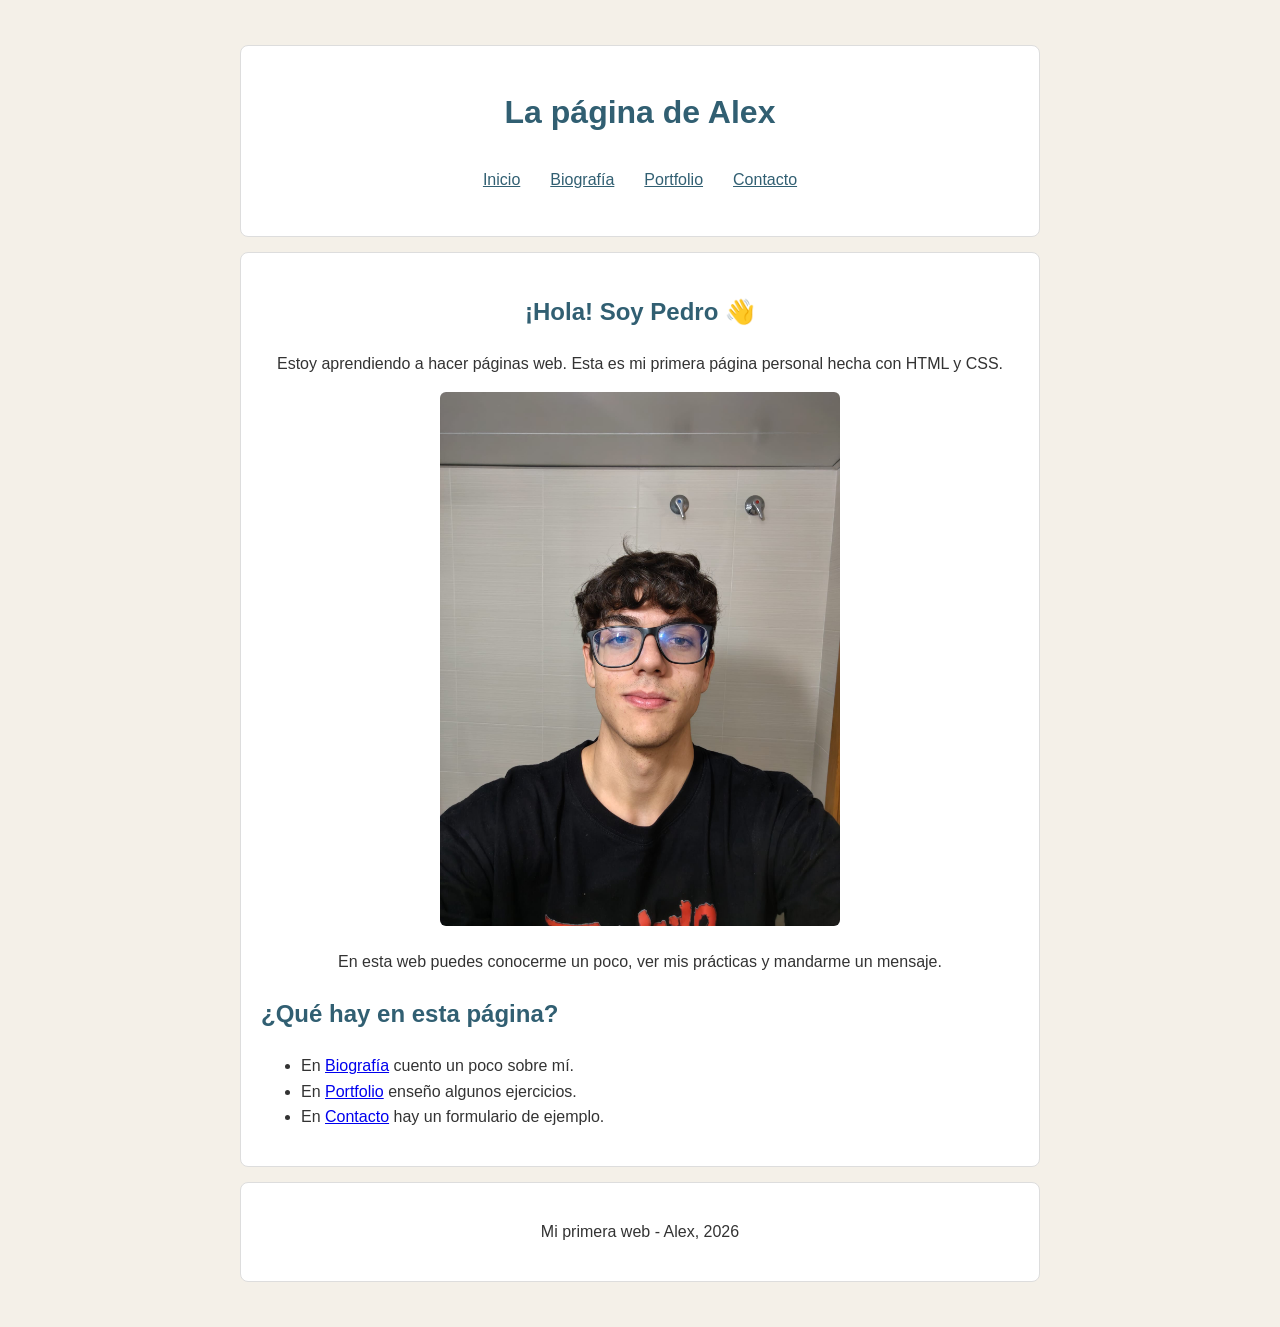
==== index.html @ 01e5ce1b "mi landing page version 1.0.0" ====
<!DOCTYPE html>
<html lang="es">
<head>
    <meta charset="UTF-8">
    <meta name="viewport" content="width=device-width, initial-scale=1.0">
    <title>Mi página personal</title>
    <link rel="stylesheet" href="css/style.css">
</head>
<body>
    <header>
        <h1>La página de Alex</h1>
        <nav>
            <ul>
                <li><a href="index.html">Inicio</a></li>
                <li><a href="biografia.html">Biografía</a></li>
                <li><a href="portfolio.html">Portfolio</a></li>
                <li><a href="contacto.html">Contacto</a></li>
            </ul>
        </nav>
    </header>

    <main>
        <section class="presentacion">
            <h2>¡Hola! Soy Pedro 👋</h2>
            <p>Estoy aprendiendo a hacer páginas web. Esta es mi primera página personal hecha con HTML y CSS.</p>
            <img src="./assets/mypicture.jpeg">
            <p>En esta web puedes conocerme un poco, ver mis prácticas y mandarme un mensaje.</p>
        </section>

        <section>
            <h2>¿Qué hay en esta página?</h2>
            <ul>
                <li>En <a href="biografia.html">Biografía</a> cuento un poco sobre mí.</li>
                <li>En <a href="portfolio.html">Portfolio</a> enseño algunos ejercicios.</li>
                <li>En <a href="contacto.html">Contacto</a> hay un formulario de ejemplo.</li>
            </ul>
        </section>
    </main>

    <footer>
        <p>Mi primera web - Alex, 2026</p>
    </footer>
</body>
</html>
---- css/style.css ----
/* Estos son algunos colores que uso en la página */
:root {
    --color-fondo: #f4f0e8;
    --color-caja: white;
    --color-texto: #333333;
    --color-enlace: #315f72;
    --color-boton: #e58b63;
}

/* Estilos generales */
* {
    box-sizing: border-box;
}

body {
    margin: 0;
    padding: 15px;
    background-color: var(--color-fondo);
    color: var(--color-texto);
    font-family: Arial, sans-serif;
    line-height: 1.6;
}

header,
main,
footer {
    max-width: 800px;
    margin: 15px auto;
    padding: 20px;
    background-color: var(--color-caja);
    border: 1px solid #dddddd;
    border-radius: 8px;
}

header {
    text-align: center;
}

h1,
h2,
h3 {
    color: var(--color-enlace);
}

nav ul {
    display: flex;
    flex-wrap: wrap;
    justify-content: center;
    gap: 10px;
    padding: 0;
    list-style: none;
}

nav a {
    display: inline-block;
    padding: 7px 10px;
    color: var(--color-enlace);
}

nav a:hover {
    color: #a4492e;
}

a:focus,
button:focus,
input:focus,
textarea:focus {
    outline: 2px solid var(--color-boton);
}

img {
    width: 100%;
    max-width: 400px;
    height: auto;
    border-radius: 6px;
}

.presentacion {
    text-align: center;
}

.proyecto {
    margin: 20px 0;
    padding: 15px;
    background-color: #f8f7f3;
    border: 1px solid #dddddd;
}

video,
audio {
    display: block;
    width: 100%;
    max-width: 500px;
    margin-bottom: 20px;
}

input,
textarea {
    width: 100%;
    max-width: 500px;
    padding: 10px;
    border: 1px solid #999999;
    border-radius: 4px;
    font: inherit;
}

button {
    padding: 10px 18px;
    border: 0;
    border-radius: 4px;
    background-color: var(--color-boton);
    color: white;
    font-size: 1rem;
    cursor: pointer;
}

button:hover {
    background-color: #c76e48;
}

footer {
    text-align: center;
}

@media (min-width: 700px) {
    body {
        padding: 30px;
    }

    .proyecto {
        display: inline-block;
        width: 48%;
        vertical-align: top;
    }
}
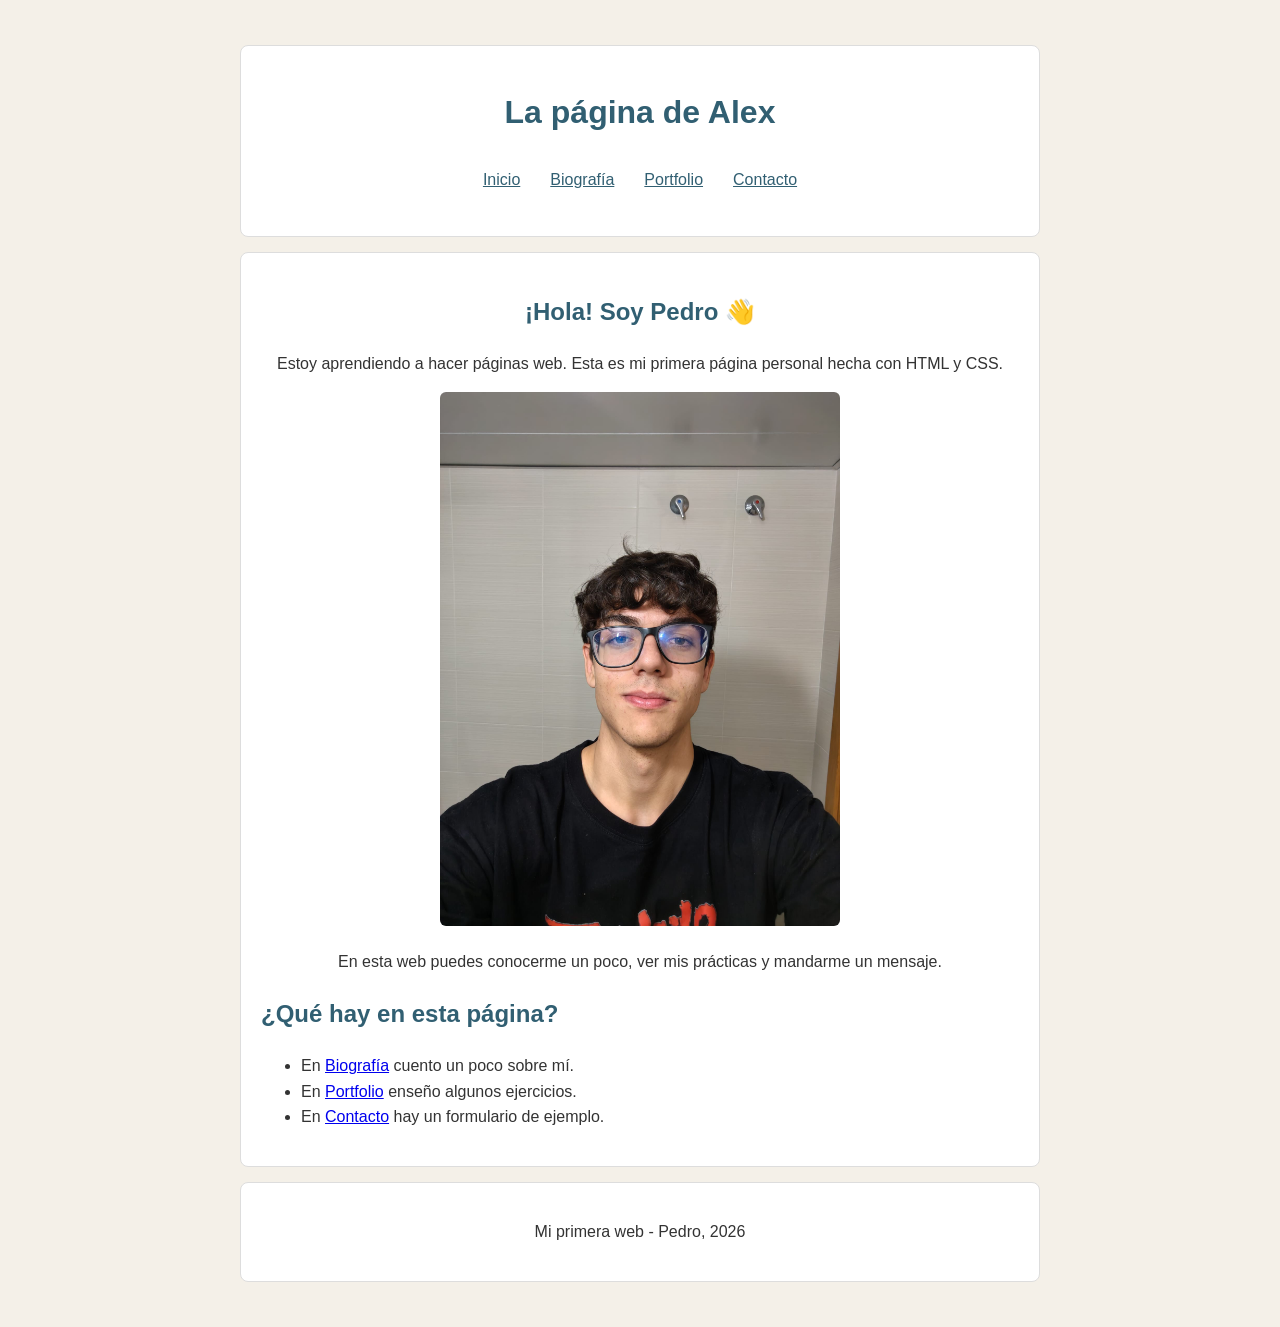
==== commit 71247368: "Adding photos and changing text version 1.0.1" ====
--- a/index.html
+++ b/index.html
@@ -38,7 +38,7 @@
     </main>
 
     <footer>
-        <p>Mi primera web - Alex, 2026</p>
+        <p>Mi primera web - Pedro, 2026</p>
     </footer>
 </body>
 </html>
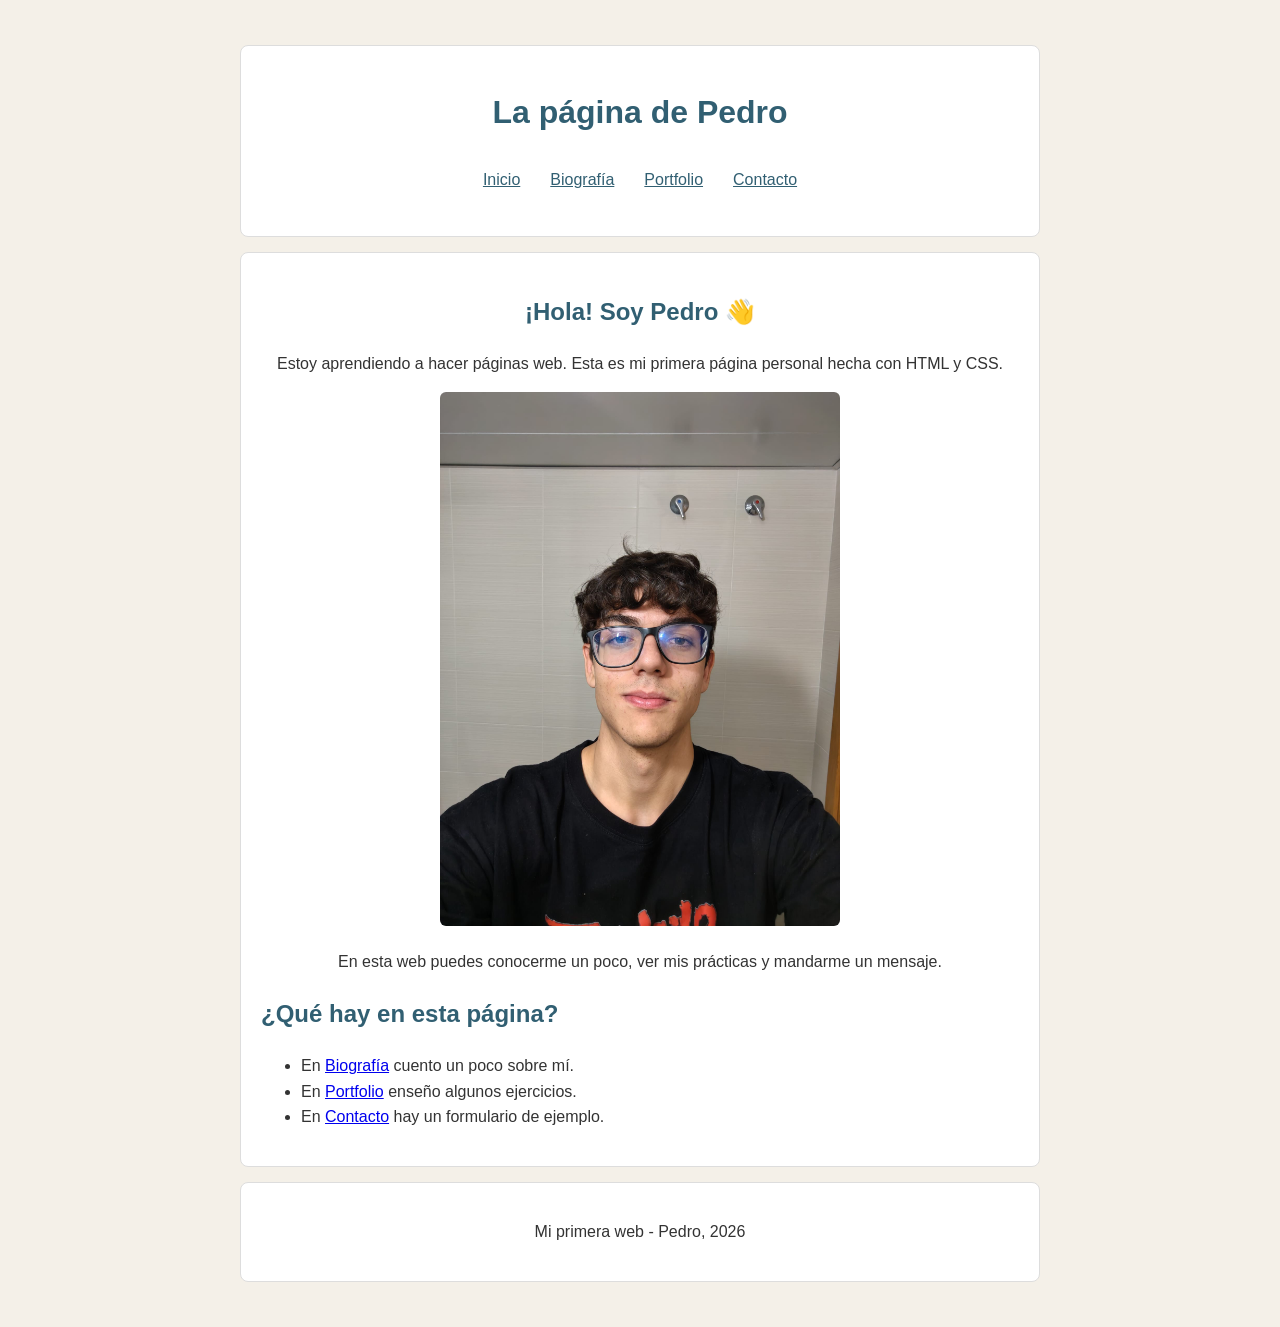
==== commit a50bec47: "Done with the final changes to the project, version 1.0.0" ====
--- a/index.html
+++ b/index.html
@@ -8,7 +8,7 @@
 </head>
 <body>
     <header>
-        <h1>La página de Alex</h1>
+        <h1>La página de Pedro</h1>
         <nav>
             <ul>
                 <li><a href="index.html">Inicio</a></li>
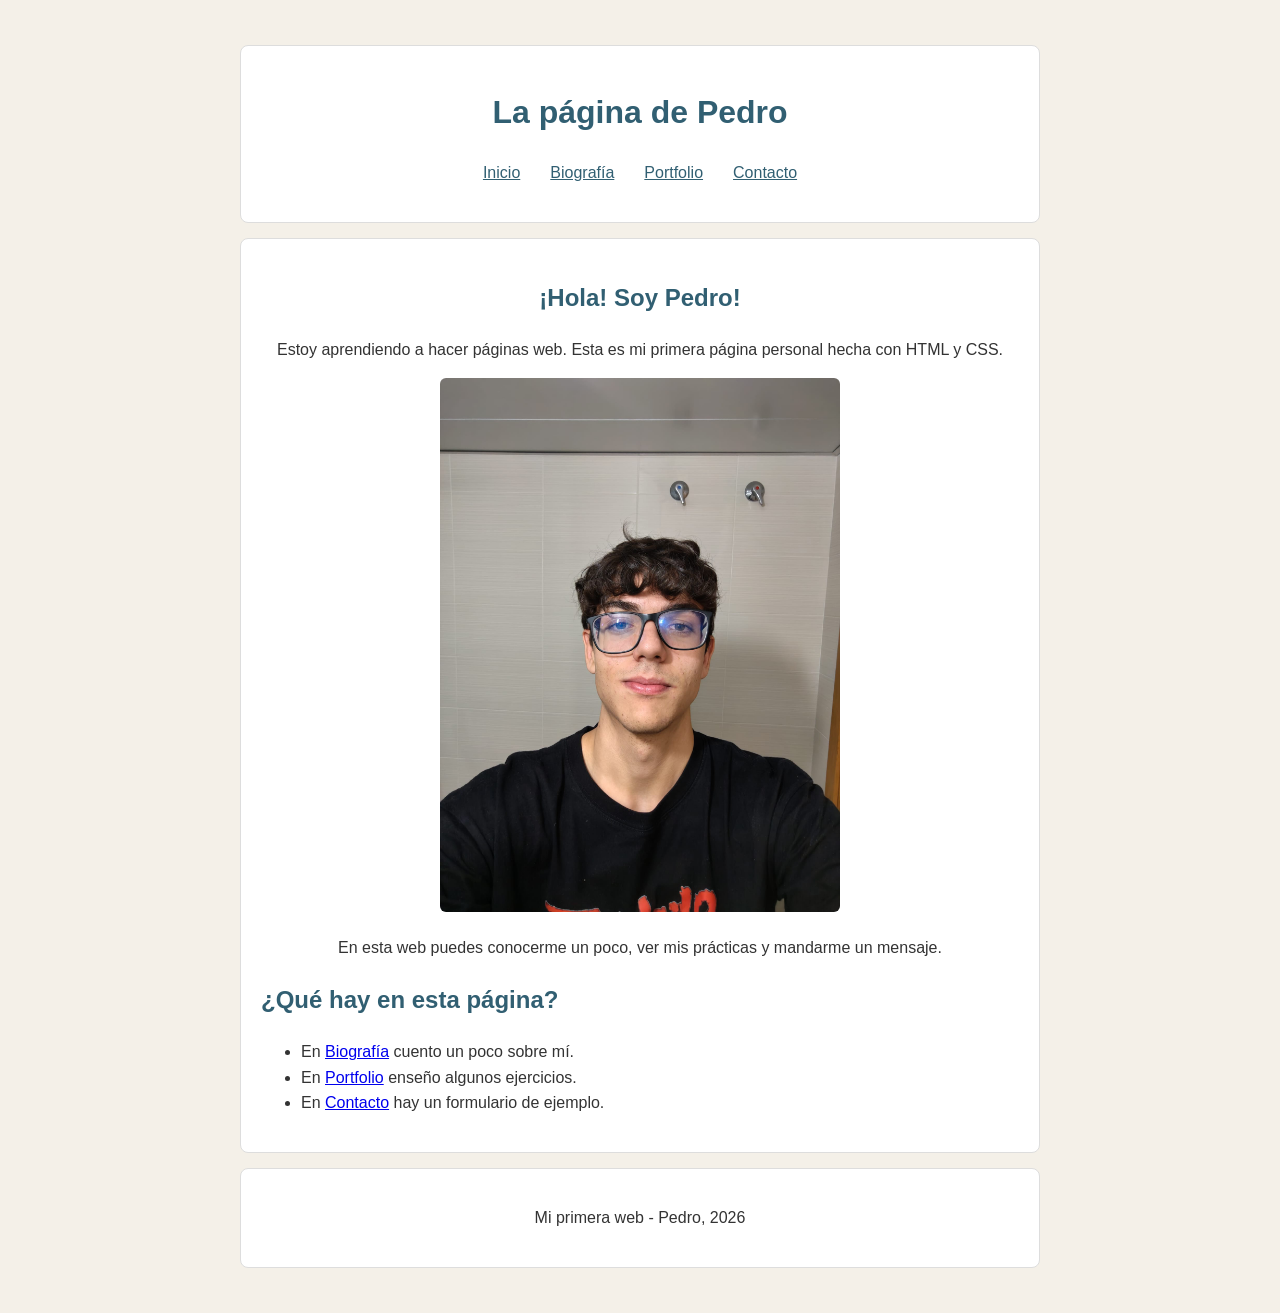
==== commit f7b389b2: "small change on my title" ====
--- a/index.html
+++ b/index.html
@@ -21,7 +21,7 @@
 
     <main>
         <section class="presentacion">
-            <h2>¡Hola! Soy Pedro 👋</h2>
+            <h2>¡Hola! Soy Pedro!</h2>
             <p>Estoy aprendiendo a hacer páginas web. Esta es mi primera página personal hecha con HTML y CSS.</p>
             <img src="./assets/mypicture.jpeg">
             <p>En esta web puedes conocerme un poco, ver mis prácticas y mandarme un mensaje.</p>
--- a/css/style.css
+++ b/css/style.css
@@ -1,4 +1,4 @@
-/* Estos son algunos colores que uso en la página */
+/* estos son algunos colores que utilizee en la página */
 :root {
     --color-fondo: #f4f0e8;
     --color-caja: white;
@@ -7,7 +7,7 @@
     --color-boton: #e58b63;
 }
 
-/* Estilos generales */
+/* estilos generales que intente poner */
 * {
     box-sizing: border-box;
 }
@@ -52,7 +52,6 @@
 }
 
 nav a {
-    display: inline-block;
     padding: 7px 10px;
     color: var(--color-enlace);
 }
